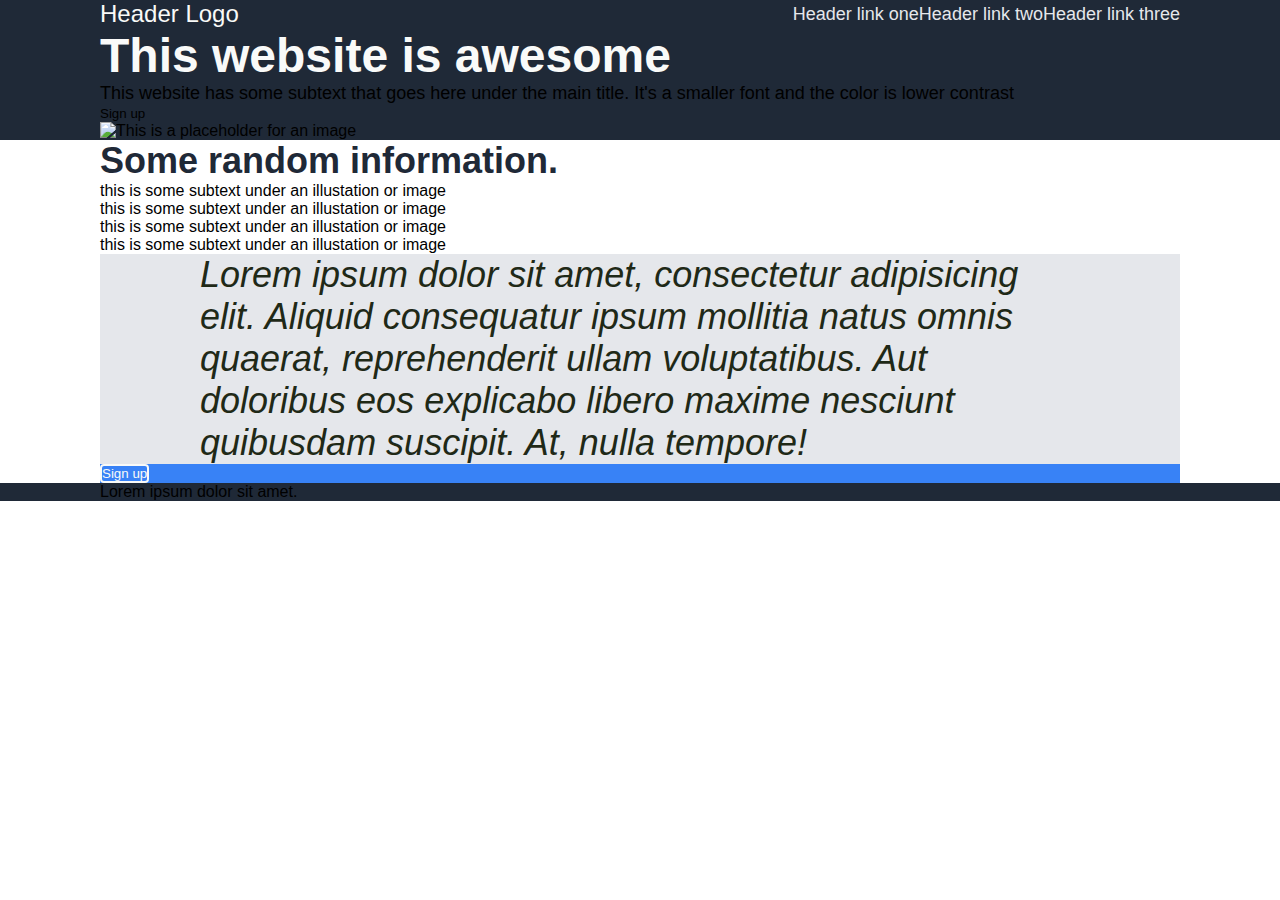
==== webpage/webpage.html @ ed71ad43 "broken background" ====
<!DOCTYPE html>
<html lang="en">
<head>
  <meta charset="UTF-8">
  <title>Website</title>
  <link rel="stylesheet" href="styles.css">
</head>
<body>
  <header>
    <section class="header">
      <div class="header-top">
        <div class="logo">Header Logo</div>
        <div class="right-links">
          <ul>
            <li><a href="#">Header link one</a></li>
            <li><a href="#">Header link two</a></li>
            <li><a href="#">Header link three</a></li>
          </ul>
        </div>
      </div>
      <div class="intro">
        <div class="intro-left">
          <h1>This website is awesome</h1>
          <p>This website has some subtext that goes here under the main title. It's a smaller font and the color is lower contrast</p>
          <button>Sign up</button>
        </div>
        <div class="intro-right">
          <img src="" alt="This is a placeholder for an image">
        </div>
      </div>
    </section>
  </header>
  <main>
    <section class="main">
      <div class="info">
        <h2>Some random information.</h2>
        <div class="info-subtext">
          <div class="info-subtext__card">
            <div class="info-subtext__card-img"></div>
            <div class="info-subtext__card-text">this is some subtext under an illustation or image</div>
          </div>
          <div class="info-subtext__card">
            <div class="info-subtext__card-img"></div>
            <div class="info-subtext__card-text">this is some subtext under an illustation or image</div>
          </div>
          <div class="info-subtext__card">
            <div class="info-subtext__card-img"></div>
            <div class="info-subtext__card-text">this is some subtext under an illustation or image</div>
          </div>
          <div class="info-subtext__card">
            <div class="info-subtext__card-img"></div>
            <div class="info-subtext__card-text">this is some subtext under an illustation or image</div>
          </div>
        </div>
        <div class="info-quote">Lorem ipsum dolor sit amet, consectetur adipisicing elit. Aliquid consequatur ipsum mollitia natus omnis quaerat, reprehenderit ullam voluptatibus. Aut doloribus eos explicabo libero maxime nesciunt quibusdam suscipit. At, nulla tempore!</div>
        <div class="signup">
          <div class="signup-element">
            <div class="signup-element__text"></div>
            <button class="signup-element__btn">Sign up</button>
          </div>
        </div>
      </div>
    </section>
  </main>
  <footer>
    <section class="footer">
      <p class="footer-text">Lorem ipsum dolor sit amet.</p>
    </section>
  </footer>
</body>
</html>
---- webpage/styles.css ----
* {
    margin: 0;
    padding: 0;
}

html {
    height: 100vh;
    font-family: 'Roboto', sans-serif;
}

body {
    display: flex;
    flex-direction: column;
}

a {
    text-decoration: none;
    color: #e5e7eb;
}

ul {
    list-style: none;
    display: flex;
}

button {
    border: none;
    background: inherit;
}

header {
    background: #1f2937;
}

header p,a {
    font-size: 18px;
}

header,
.main,
footer {
    padding: 0 100px;
}

.header-top {
    display: flex;
    justify-content: space-between;
    align-items: center;
}

h1 {
    font-size: 48px;
    color: #f9faf9;
    font-weight: 900;
}

.logo {
    font-size: 24px;
    color: #f9faf8;
}

.info h2 {
    font-size: 36px;
    font-weight: 900;
    color: #1f2937;
}

.info-quote {
    background: #e5e7eb;
    font-size: 36px;
    font-style: italic;
    color: #1f2917;
    padding: 0 100px
}

.signup-element {
    background: #3882f6;
}

.signup-element__btn {
    color: #f9faf8;
    border: 2px solid #f9faf8;
    border-radius: 4px;
}

footer {
    background: #1f2937;
}
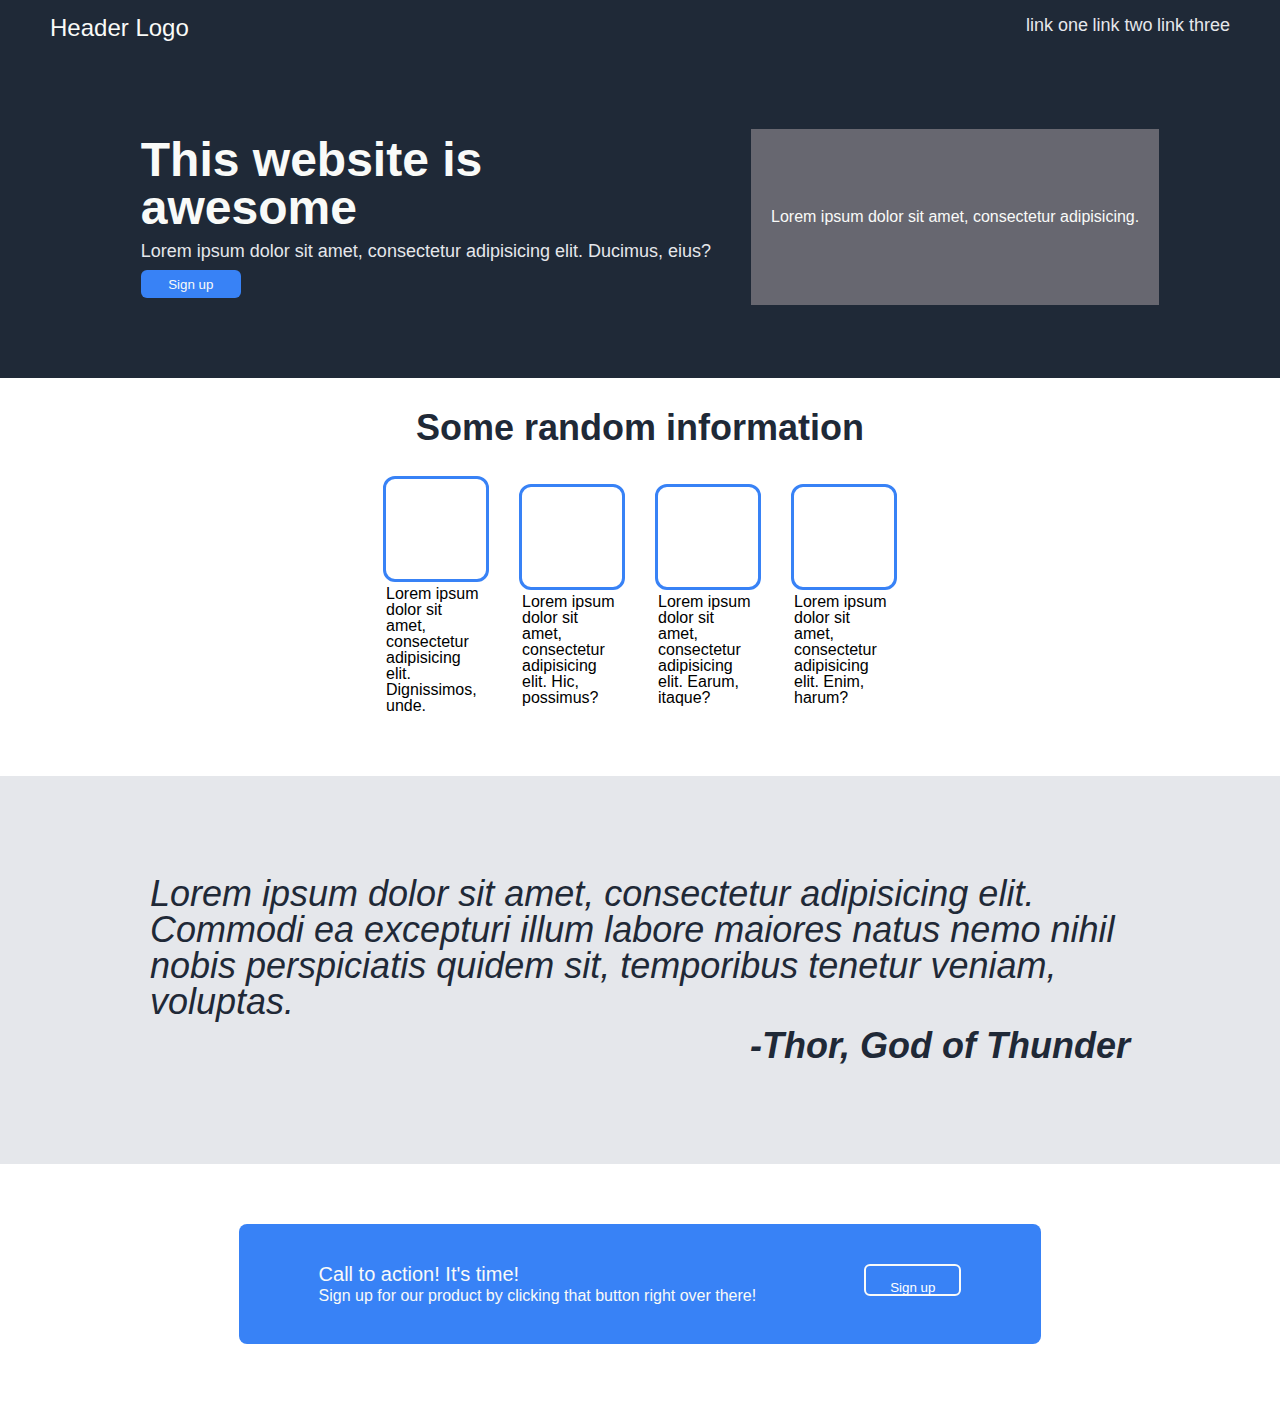
==== commit 0fb25424: "broken background" ====
--- a/webpage/webpage.html
+++ b/webpage/webpage.html
@@ -3,69 +3,67 @@
 <head>
   <meta charset="UTF-8">
   <title>Website</title>
+  <link rel="stylesheet" href="reset.css">
   <link rel="stylesheet" href="styles.css">
 </head>
 <body>
-  <header>
-    <section class="header">
-      <div class="header-top">
-        <div class="logo">Header Logo</div>
-        <div class="right-links">
-          <ul>
-            <li><a href="#">Header link one</a></li>
-            <li><a href="#">Header link two</a></li>
-            <li><a href="#">Header link three</a></li>
-          </ul>
+<section>
+  <div class="header">
+    <div class="header__top">
+      <div class="header__top-logo">Header Logo</div>
+      <div class="header__top-links">
+          <a class="header__top-link" href="">link one</a>
+          <a class="header__top-link" href="">link two</a>
+          <a class="header__top-link" href="">link three</a>
+        </div>
+    </div>
+
+    <div class="header__main">
+      <div class="header__main-text">
+        <h1>This website is awesome</h1>
+        <p>Lorem ipsum dolor sit amet, consectetur adipisicing elit. Ducimus, eius?</p>
+        <button class="btn-signup">Sign up</button>
+      </div>
+      <div class="header__main-img">Lorem ipsum dolor sit amet, consectetur adipisicing.</div>
+    </div>
+  </div>
+
+  <div class="main">
+    <div class="main__info">
+      <h2>Some random information</h2>
+      <div class="main__info-img-container">
+        <div class="main__info-imgs">
+          <div class="main__info-img"></div>
+          <div class="main__info-text">Lorem ipsum dolor sit amet, consectetur adipisicing elit. Dignissimos, unde.</div>
+        </div>
+        <div class="main__info-imgs">
+          <div class="main__info-img"></div>
+          <div class="main__info-text">Lorem ipsum dolor sit amet, consectetur adipisicing elit. Hic, possimus?</div>
+        </div>
+        <div class="main__info-imgs">
+          <div class="main__info-img"></div>
+          <div class="main__info-text">Lorem ipsum dolor sit amet, consectetur adipisicing elit. Earum, itaque?</div>
+        </div>
+        <div class="main__info-imgs">
+          <div class="main__info-img"></div>
+          <div class="main__info-text">Lorem ipsum dolor sit amet, consectetur adipisicing elit. Enim, harum?</div>
         </div>
       </div>
-      <div class="intro">
-        <div class="intro-left">
-          <h1>This website is awesome</h1>
-          <p>This website has some subtext that goes here under the main title. It's a smaller font and the color is lower contrast</p>
-          <button>Sign up</button>
-        </div>
-        <div class="intro-right">
-          <img src="" alt="This is a placeholder for an image">
-        </div>
+    </div>
+    <div class="main__quote">
+      <p class="main__quote-text">Lorem ipsum dolor sit amet, consectetur adipisicing elit. Commodi ea excepturi illum labore maiores natus nemo nihil nobis perspiciatis quidem sit, temporibus tenetur veniam, voluptas.</p>
+      <p class="main__quote-text1">-Thor, God of Thunder</p>
+    </div>
+    <div class="main__signup">
+      <div class="main__signup-text">
+        <h3>Call to action! It's time!</h3>
+        <p>Sign up for our product by clicking that button right over there!</p>
       </div>
-    </section>
-  </header>
-  <main>
-    <section class="main">
-      <div class="info">
-        <h2>Some random information.</h2>
-        <div class="info-subtext">
-          <div class="info-subtext__card">
-            <div class="info-subtext__card-img"></div>
-            <div class="info-subtext__card-text">this is some subtext under an illustation or image</div>
-          </div>
-          <div class="info-subtext__card">
-            <div class="info-subtext__card-img"></div>
-            <div class="info-subtext__card-text">this is some subtext under an illustation or image</div>
-          </div>
-          <div class="info-subtext__card">
-            <div class="info-subtext__card-img"></div>
-            <div class="info-subtext__card-text">this is some subtext under an illustation or image</div>
-          </div>
-          <div class="info-subtext__card">
-            <div class="info-subtext__card-img"></div>
-            <div class="info-subtext__card-text">this is some subtext under an illustation or image</div>
-          </div>
-        </div>
-        <div class="info-quote">Lorem ipsum dolor sit amet, consectetur adipisicing elit. Aliquid consequatur ipsum mollitia natus omnis quaerat, reprehenderit ullam voluptatibus. Aut doloribus eos explicabo libero maxime nesciunt quibusdam suscipit. At, nulla tempore!</div>
-        <div class="signup">
-          <div class="signup-element">
-            <div class="signup-element__text"></div>
-            <button class="signup-element__btn">Sign up</button>
-          </div>
-        </div>
-      </div>
-    </section>
-  </main>
-  <footer>
-    <section class="footer">
-      <p class="footer-text">Lorem ipsum dolor sit amet.</p>
-    </section>
-  </footer>
+        <button class="btn-signup">Sign up</button>
+    </div>
+  </div>
+
+  <div class="footer"></div>
+</section>
 </body>
 </html>--- a/webpage/styles.css
+++ b/webpage/styles.css
@@ -1,88 +1,186 @@
-* {
-    margin: 0;
-    padding: 0;
+body {
+    font-family: Roboto, sans-serif;
 }
 
-html {
-    height: 100vh;
-    font-family: 'Roboto', sans-serif;
-}
-
-body {
+section {
     display: flex;
     flex-direction: column;
 }
 
-a {
-    text-decoration: none;
-    color: #e5e7eb;
+.header,
+.footer{
+    background-color: #1f2937;
 }
 
-ul {
-    list-style: none;
+.header__top {
     display: flex;
+    justify-content: space-between;
+    max-width: 1400px;
+    flex: 1 1 auto;
 }
 
-button {
-    border: none;
-    background: inherit;
+.header__top-link,
+.header__main-text {
+    font-size: 18px;
+    color: #e5e7eb;
+    text-decoration: none;
 }
 
-header {
-    background: #1f2937;
-}
-
-header p,a {
-    font-size: 18px;
-}
-
-header,
-.main,
-footer {
-    padding: 0 100px;
-}
-
-.header-top {
-    display: flex;
-    justify-content: space-between;
-    align-items: center;
-}
-
-h1 {
-    font-size: 48px;
-    color: #f9faf9;
-    font-weight: 900;
-}
-
-.logo {
+.header__top-logo {
     font-size: 24px;
     color: #f9faf8;
 }
 
-.info h2 {
-    font-size: 36px;
-    font-weight: 900;
-    color: #1f2937;
+.header__top-logo,
+.header__top-links {
+    margin: 16px 50px;
 }
 
-.info-quote {
+
+.header__main {
+    display: flex;
+    justify-content: center;
+    align-items: center;
+    gap: 20px;
+}
+
+.header__main-text,
+.header__main-img {
+    padding: 80px 20px;
+}
+
+.header__main-text {
+    display: flex;
+    flex-direction: column;
+    gap: 10px;
+}
+
+.header__main-text h1 {
+    font-size: 48px;
+    color: #f9faf8;
+    font-weight: 900;
+    max-width: 400px;
+}
+
+.header__main-img {
+    color: #f9faf8;
+    background: #676770;
+    max-width: 400px;
+}
+
+.btn-signup {
+    max-width: 100px;
+    border-radius: 6px;
+    height: 28px;
+    border: none;
+}
+
+.header__main .btn-signup {
+    background: #3882f6;
+    color: #f9faf8;
+    border-color: #1f2937;
+}
+
+.main {
+    display: flex;
+    flex-direction: column;
+    align-items: center;
+}
+
+.main__info {
+    padding: 32px 0;
+    flex-direction: column;
+    display: flex;
+    justify-content: center;
+    align-items: center;
+}
+
+h2 {
+    font-size: 36px;
+    color: #1f2937;
+    font-weight: 900;
+}
+
+.main__info-img-container {
+    display: flex;
+    gap: 30px;
+    padding: 30px;
+    align-items: center;
+    justify-content: center;
+}
+
+.main__info-imgs {
+    display: flex;
+    flex-direction: column;
+    align-items: center;
+    justify-content: center;
+    gap: 4px;
+    max-width: 150px;
+}
+
+.main__info-img {
+    width: 100px;
+    height: 100px;
+    border: 3px solid #3882f6;
+    border-radius: 12px;
+}
+
+.main__info-text {
+    max-width: 100px;
+}
+
+.main__quote {
     background: #e5e7eb;
+    color: #1f2937;
     font-size: 36px;
     font-style: italic;
-    color: #1f2917;
-    padding: 0 100px
+    padding: 100px 150px;
+    display: flex;
+    flex-direction: column;
+    gap: 8px;
 }
 
-.signup-element {
-    background: #3882f6;
+.main__quote-text1 {
+    margin-left: auto;
+    font-weight: bold;
 }
 
-.signup-element__btn {
-    color: #f9faf8;
-    border: 2px solid #f9faf8;
-    border-radius: 4px;
+.main__signup {
+    display: flex;
+    justify-content: center;
+    gap: 36px;
+    background: #3882f6;
+    padding: 40px 80px;
+    margin: 60px 0;
+    border-radius: 8px;
 }
 
-footer {
-    background: #1f2937;
-}+.main__signup .btn-signup {
+    color: #fff;
+    background: #3882f6;
+    border: 2px solid #f9faf9;
+    padding: 14px 24px;
+    margin-left: 72px;
+    text-align: center;
+}
+
+.main__signup-text h3 {
+    font-size: 20px;
+    margin-bottom: 4px;
+    color: #f9faf9;
+}
+
+.main__signup-text p {
+    color: #f9faf8;
+    font-weight: 100;
+}
+
+.footer .btn-signup {
+    display: flex;
+    justify-content: center;
+    align-items: center;
+}
+
+
+
+
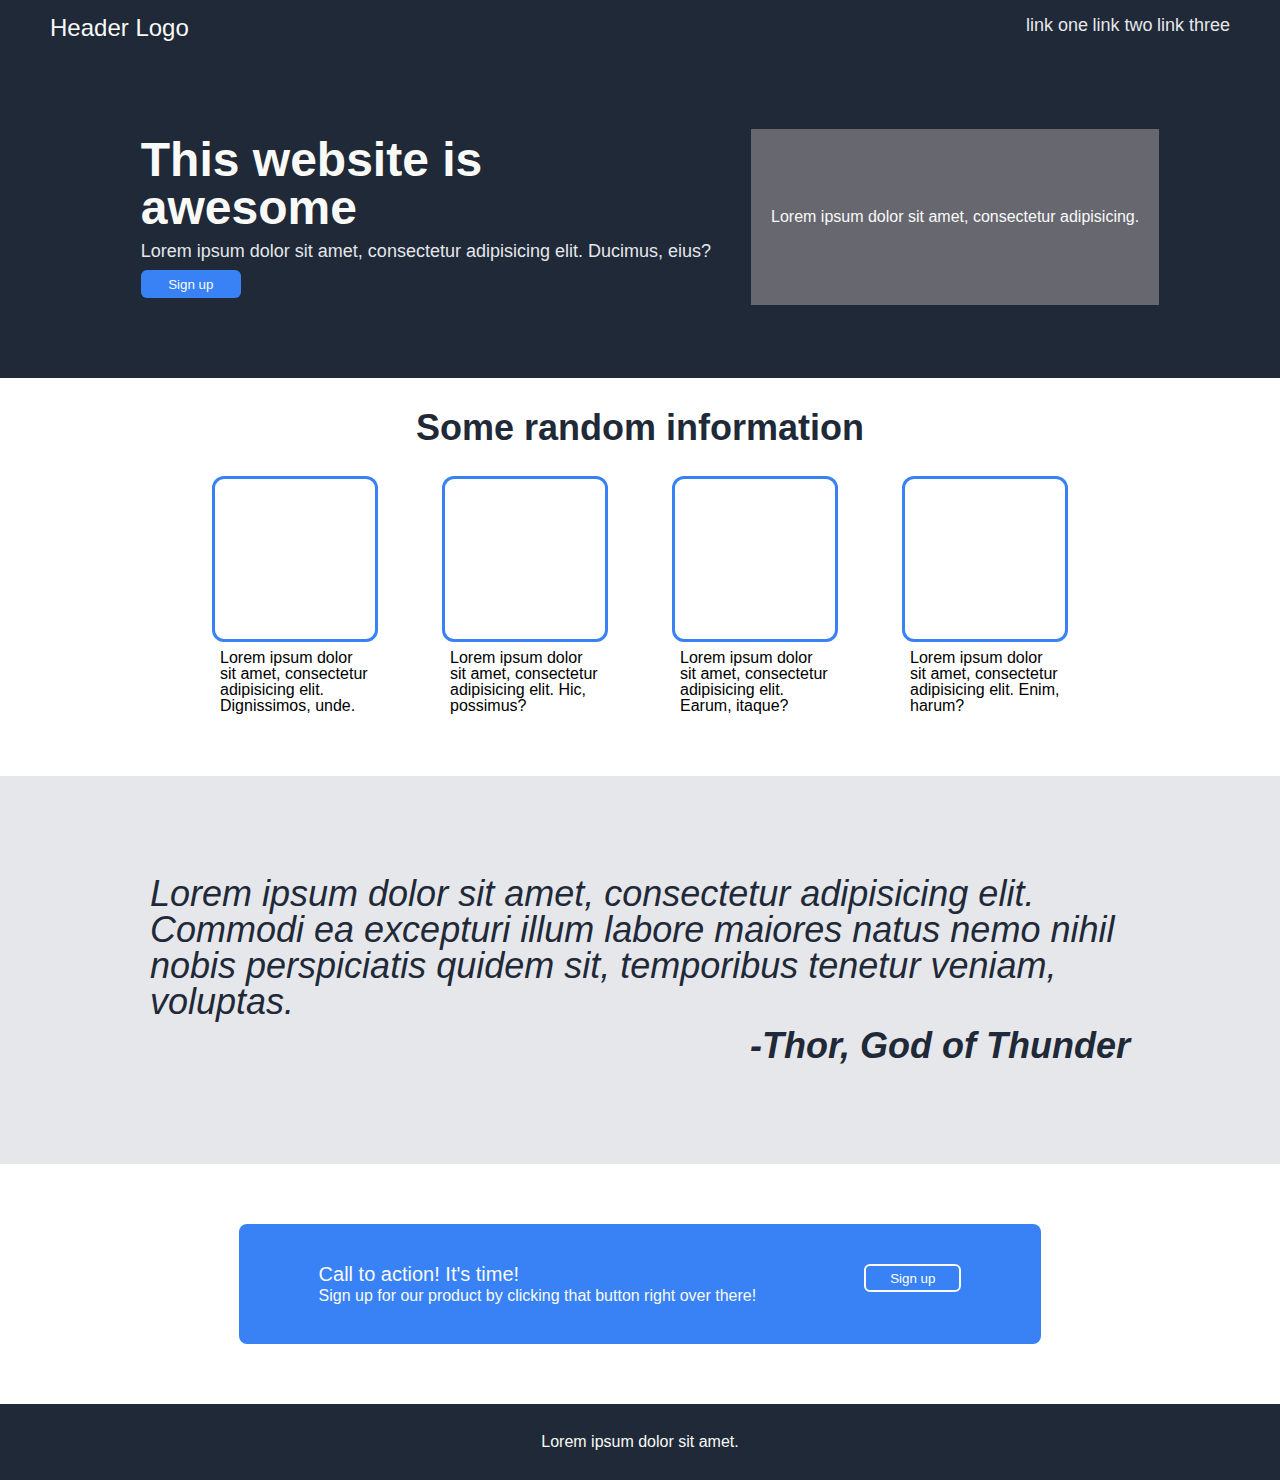
==== commit 808aab51: "broken background" ====
--- a/webpage/webpage.html
+++ b/webpage/webpage.html
@@ -59,11 +59,11 @@
         <h3>Call to action! It's time!</h3>
         <p>Sign up for our product by clicking that button right over there!</p>
       </div>
-        <button class="btn-signup">Sign up</button>
+      <button class="btn-signup">Sign up</button>
     </div>
   </div>
 
-  <div class="footer"></div>
+  <div class="footer">Lorem ipsum dolor sit amet.</div>
 </section>
 </body>
 </html>--- a/webpage/styles.css
+++ b/webpage/styles.css
@@ -103,7 +103,7 @@
 
 .main__info-img-container {
     display: flex;
-    gap: 30px;
+    gap: 80px;
     padding: 30px;
     align-items: center;
     justify-content: center;
@@ -114,19 +114,19 @@
     flex-direction: column;
     align-items: center;
     justify-content: center;
-    gap: 4px;
+    gap: 8px;
     max-width: 150px;
 }
 
 .main__info-img {
-    width: 100px;
-    height: 100px;
+    width: 160px;
+    height: 160px;
     border: 3px solid #3882f6;
     border-radius: 12px;
 }
 
 .main__info-text {
-    max-width: 100px;
+    /*max-width: 100px;*/
 }
 
 .main__quote {
@@ -159,7 +159,7 @@
     color: #fff;
     background: #3882f6;
     border: 2px solid #f9faf9;
-    padding: 14px 24px;
+    padding: 0 24px;
     margin-left: 72px;
     text-align: center;
 }
@@ -181,6 +181,12 @@
     align-items: center;
 }
 
+.footer {
+    text-align: center;
+    color: #f9faf8;
+    padding: 30px;
+}
 
 
 
+
